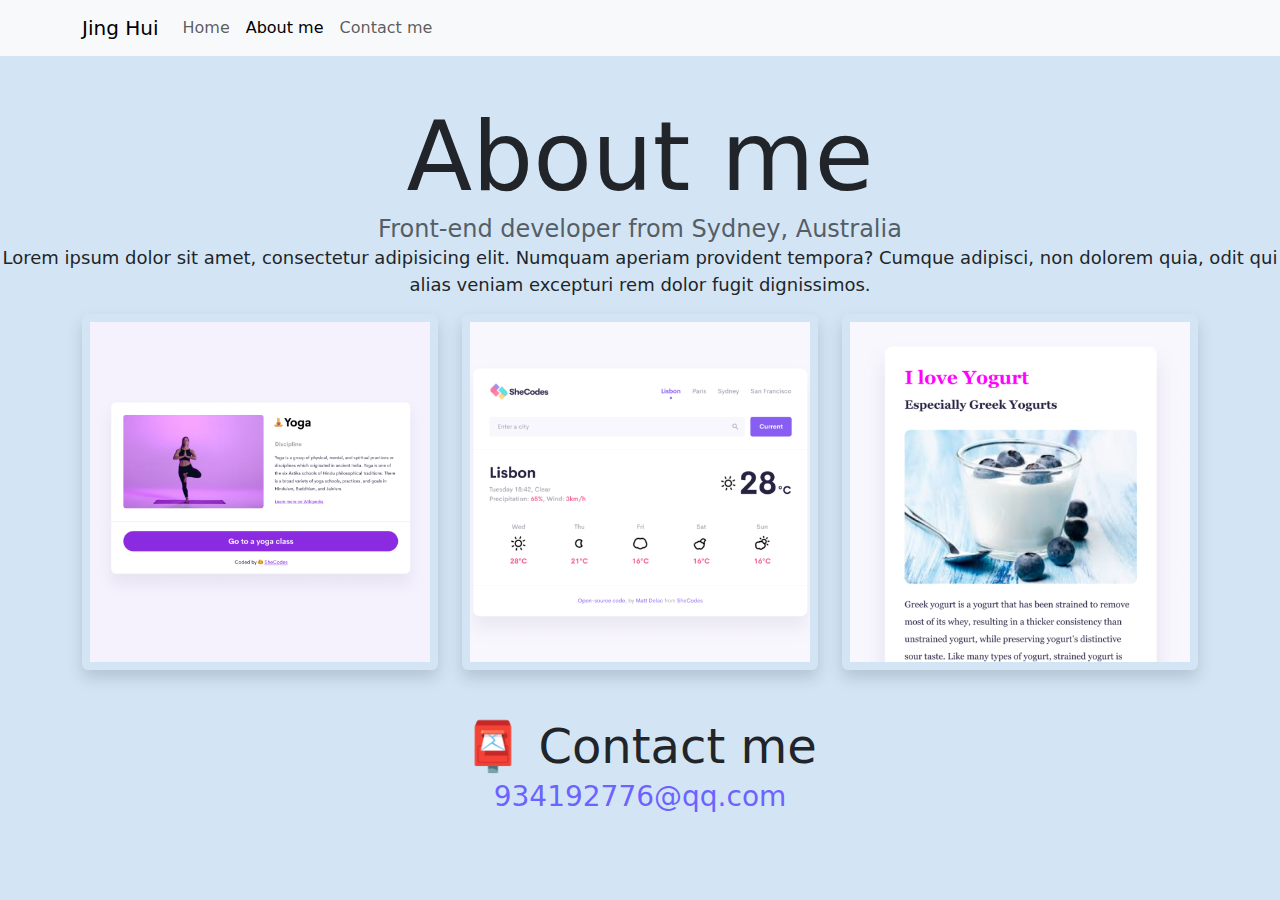
==== about.html @ 13026120 "update SEO" ====
<!DOCTYPE html>
<html lang="en">
  <head>
    <meta charset="UTF-8" />
    <meta http-equiv="X-UA-Compatible" content="IE=edge" />
    <meta name="viewport" content="width=device-width, initial-scale=1.0" />
    <link
      href="https://cdn.jsdelivr.net/npm/bootstrap@5.3.3/dist/css/bootstrap.min.css"
      rel="stylesheet"
      integrity="sha384-QWTKZyjpPEjISv5WaRU9OFeRpok6YctnYmDr5pNlyT2bRjXh0JMhjY6hW+ALEwIH"
      crossorigin="anonymous"
    />
    <script
      src="https://cdn.jsdelivr.net/npm/bootstrap@5.3.3/dist/js/bootstrap.bundle.min.js"
      integrity="sha384-YvpcrYf0tY3lHB60NNkmXc5s9fDVZLESaAA55NDzOxhy9GkcIdslK1eN7N6jIeHz"
      crossorigin="anonymous"
    ></script>
    <link rel="stylesheet" href="style.css" />
    <title>About me - Jing Hui</title>
    <meta name="description" content="The information of Jing Hui" />
  </head>
  <body>
    <nav class="navbar navbar-expand-lg navbar-light bg-light fixed-top">
      <div class="container">
        <a class="navbar-brand" href="index.html">Jing Hui</a>
        <button
          class="navbar-toggler"
          type="button"
          data-bs-toggle="collapse"
          data-bs-target="#navbarNav"
          aria-controls="navbarNav"
          aria-expanded="false"
          aria-label="Toggle navigation"
        >
          <span class="navbar-toggler-icon"></span>
        </button>
        <div class="collapse navbar-collapse" id="navbarNav">
          <ul class="navbar-nav">
            <li class="nav-item">
              <a class="nav-link" aria-current="page" href="index.html">Home</a>
            </li>

            <li class="nav-item">
              <a class="nav-link active" href="about.html">About me</a>
            </li>

            <li class="nav-item">
              <a class="nav-link" href="about.html#contact">Contact me</a>
            </li>
          </ul>
        </div>
      </div>
    </nav>

    <h1 class="text-center">About me</h1>
    <h3 class="text-center">Front-end developer from Sydney, Australia</h3>
    <div class="text-center">
      <p>
        Lorem ipsum dolor sit amet, consectetur adipisicing elit. Numquam
        aperiam provident tempora? Cumque adipisci, non dolorem quia, odit qui
        alias veniam excepturi rem dolor fugit dignissimos.
      </p>
    </div>

    <div class="container">
      <div class="row">
        <div class="col-sm-4">
          <img src="images/yoga.png" class="img-fluid p-2 shadow rounded" />
        </div>

        <div class="col-sm-4">
          <img src="images/weather.png" class="img-fluid p-2 shadow rounded" />
        </div>

        <div class="col-sm-4">
          <img src="images/yogurt.png" class="img-fluid p-2 shadow rounded" />
        </div>
      </div>
    </div>

    <div id="contact" class="mt-5">
      <h2 class="text-center">📮 Contact me</h2>
      <a href="mailto:934192776@qq.com" class="email-link">
        934192776@qq.com
      </a>
    </div>
  </body>
</html>
---- style.css ----
:root {
    --primary-color: #6c63ff;
    --secondary-color: #f5f2fe;
    --box-shadow: 0 5px 10px rgba(0, 0, 0, 0.3);
  }
  
  body {
    margin-top: 100px;
    background-color: rgb(211, 229, 245);
  }
  
  h1,
  h2,
  h3 {
    margin: 0;
  }
  
  h1 {
    font-size: 96px;
  }
  
  h2 {
    font-size: 48px;
  }
  
  h3 {
    font-size: 24px;
    opacity: 0.7;
  }
  
  p {
    font-size: 18px;
    line-height: 1.5;
  }
  
  .navigation-links {
    display: flex;
    margin-top: 40px;
    justify-content: center;
  }
  
  .navigation-links a {
    margin: 20px;
  }
  
  .primary-link {
    border-radius: 4px;
    padding: 20px 15px;
    text-decoration: none;
    text-transform: capitalize;
    background: var(--primary-color);
    box-shadow: var(--box-shadow);
    color: white;
  }
  
  .secondary-link {
    border-radius: 4px;
    padding: 20px 15px;
    text-decoration: none;
    text-transform: capitalize;
    color: var(--primary-color);
    border: 1px solid var(--primary-color);
  }
  
  .homepage-link {
    color: var(--primary-color);
    text-align: center;
    display: block;
  }
  
  .about-paragraphs {
    margin: 30px 0;
  }
  
  .about-paragraphs p {
    margin: 10px;
  }
  
  .email-link {
    display: flex;
    justify-content: center;
    color: var(--primary-color);
    font-size: 28px;
    text-decoration: none;
  }
  
  .email-link:hover {
    text-decoration: underline;
  }
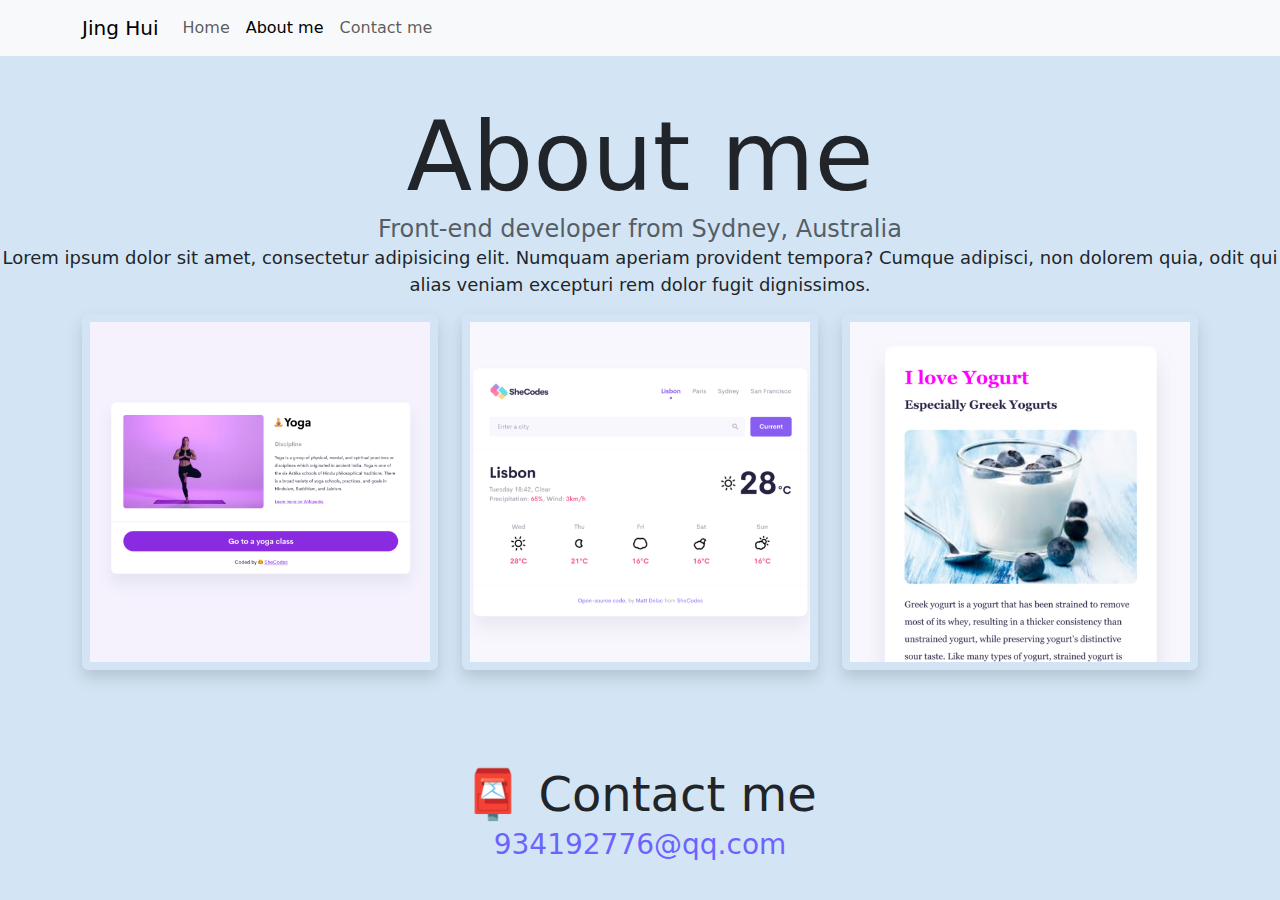
==== commit 5480ddf0: "fix the SEO" ====
--- a/about.html
+++ b/about.html
@@ -15,14 +15,14 @@
       integrity="sha384-YvpcrYf0tY3lHB60NNkmXc5s9fDVZLESaAA55NDzOxhy9GkcIdslK1eN7N6jIeHz"
       crossorigin="anonymous"
     ></script>
-    <link rel="stylesheet" href="style.css" />
+    <link rel="stylesheet" href="/style.css" />
     <title>About me - Jing Hui</title>
-    <meta name="description" content="The information of Jing Hui" />
+    <meta name="description" content="Jing Hui is a front-end developer based in Sydney" />
   </head>
   <body>
     <nav class="navbar navbar-expand-lg navbar-light bg-light fixed-top">
       <div class="container">
-        <a class="navbar-brand" href="index.html">Jing Hui</a>
+        <a class="navbar-brand" href="/" title="Homepage">Jing Hui</a>
         <button
           class="navbar-toggler"
           type="button"
@@ -37,15 +37,15 @@
         <div class="collapse navbar-collapse" id="navbarNav">
           <ul class="navbar-nav">
             <li class="nav-item">
-              <a class="nav-link" aria-current="page" href="index.html">Home</a>
+              <a class="nav-link" aria-current="page" href="/" title="Homepage">Home</a>
             </li>
 
             <li class="nav-item">
-              <a class="nav-link active" href="about.html">About me</a>
+              <a class="nav-link active" href="/about.html" title="About Jing Hui">About me</a>
             </li>
 
             <li class="nav-item">
-              <a class="nav-link" href="about.html#contact">Contact me</a>
+              <a class="nav-link" href="/about.html#contact" title="contact Jing Hui">Contact me</a>
             </li>
           </ul>
         </div>
@@ -65,15 +65,15 @@
     <div class="container">
       <div class="row">
         <div class="col-sm-4">
-          <img src="images/yoga.png" class="img-fluid p-2 shadow rounded" />
+          <img src="/images/yoga.png" class="img-fluid p-2 mb-5 shadow rounded" />
         </div>
 
         <div class="col-sm-4">
-          <img src="images/weather.png" class="img-fluid p-2 shadow rounded" />
+          <img src="/images/weather.png" class="img-fluid p-2 mb-5 shadow rounded" />
         </div>
 
         <div class="col-sm-4">
-          <img src="images/yogurt.png" class="img-fluid p-2 shadow rounded" />
+          <img src="/images/yogurt.png" class="img-fluid p-2 mb-5 shadow rounded" />
         </div>
       </div>
     </div>
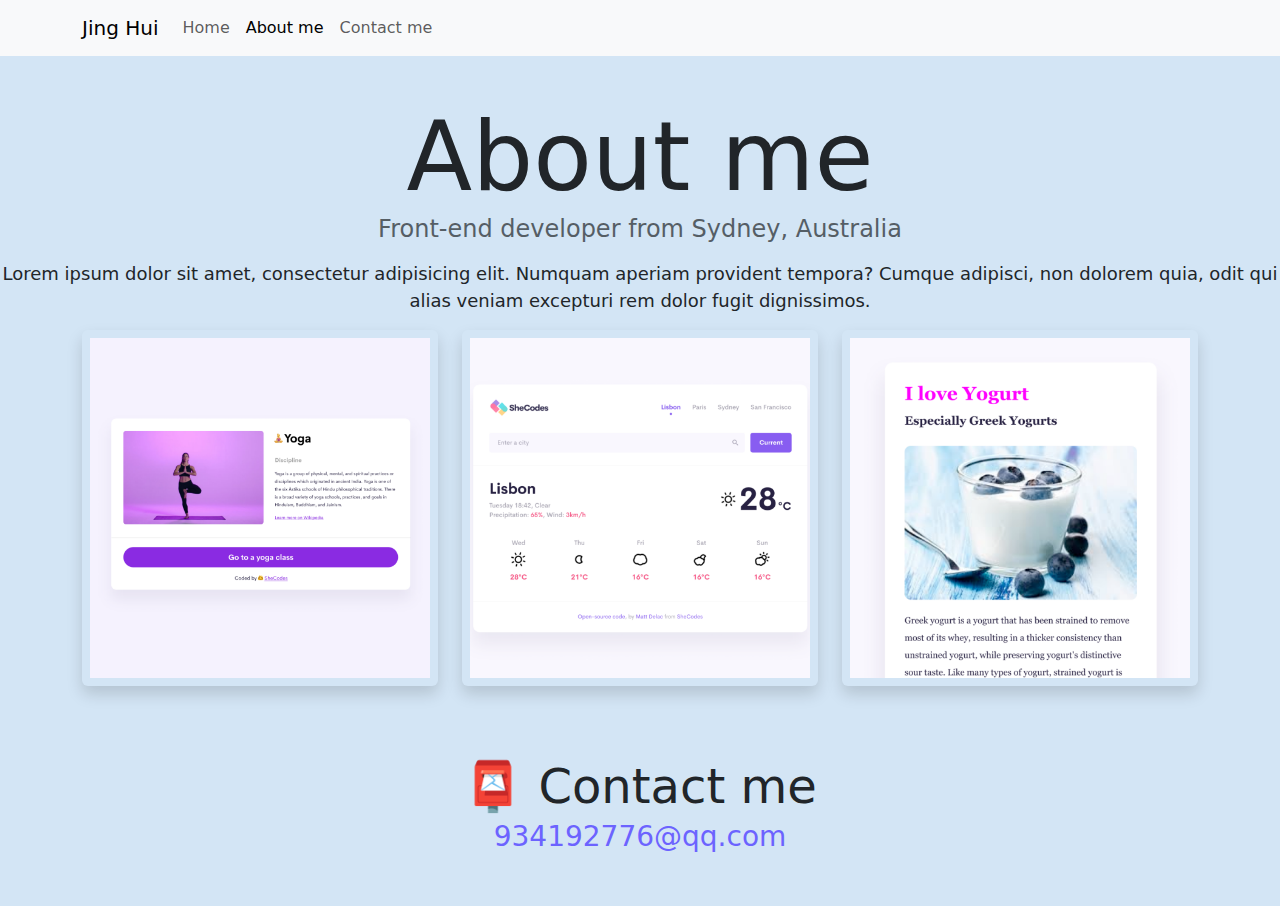
==== commit f5a2274e: "update" ====
--- a/about.html
+++ b/about.html
@@ -37,15 +37,18 @@
         <div class="collapse navbar-collapse" id="navbarNav">
           <ul class="navbar-nav">
             <li class="nav-item">
-              <a class="nav-link" aria-current="page" href="/" title="Homepage">Home</a>
+              <a class="nav-link" aria-current="page" href="/" 
+              title="Homepage">Home</a>
             </li>
 
             <li class="nav-item">
-              <a class="nav-link active" href="/about.html" title="About Jing Hui">About me</a>
+              <a class="nav-link active" href="/about.html" 
+              title="About Jing Hui">About me</a>
             </li>
 
             <li class="nav-item">
-              <a class="nav-link" href="/about.html#contact" title="contact Jing Hui">Contact me</a>
+              <a class="nav-link" href="/about.html#contact" 
+              title="contact Jing Hui">Contact me</a>
             </li>
           </ul>
         </div>
@@ -53,7 +56,7 @@
     </nav>
 
     <h1 class="text-center">About me</h1>
-    <h3 class="text-center">Front-end developer from Sydney, Australia</h3>
+    <h3 class="text-center mb-3">Front-end developer from Sydney, Australia</h3>
     <div class="text-center">
       <p>
         Lorem ipsum dolor sit amet, consectetur adipisicing elit. Numquam
@@ -65,22 +68,29 @@
     <div class="container">
       <div class="row">
         <div class="col-sm-4">
-          <img src="/images/yoga.png" class="img-fluid p-2 mb-5 shadow rounded" />
+          <img 
+          src="/images/yoga.png" 
+          class="img-fluid p-2 mb-4 shadow rounded" 
+          alt="Yoga project" />
         </div>
 
         <div class="col-sm-4">
-          <img src="/images/weather.png" class="img-fluid p-2 mb-5 shadow rounded" />
+          <img 
+          src="/images/weather.png" 
+          class="img-fluid p-2 mb-4 shadow rounded" />
         </div>
 
         <div class="col-sm-4">
-          <img src="/images/yogurt.png" class="img-fluid p-2 mb-5 shadow rounded" />
+          <img 
+          src="/images/yogurt.png" 
+          class="img-fluid p-2 mb-4 shadow rounded" />
         </div>
       </div>
     </div>
 
     <div id="contact" class="mt-5">
       <h2 class="text-center">📮 Contact me</h2>
-      <a href="mailto:934192776@qq.com" class="email-link">
+      <a href="mailto:934192776@qq.com" class="email-link mb-5">
         934192776@qq.com
       </a>
     </div>
--- a/style.css
+++ b/style.css
@@ -53,6 +53,11 @@
     color: white;
   }
   
+  .primary-link:hover {
+    color: white;
+  }
+
+
   .secondary-link {
     border-radius: 4px;
     padding: 20px 15px;
@@ -87,4 +92,25 @@
   .email-link:hover {
     text-decoration: underline;
   }
-  +  
+  @media (max-width: 576px) {
+    h1 {
+      font-size: 48px;
+      line-height: 1.5;
+    }    
+
+    h2 {
+      font-size: 32px;
+      text-align:center;
+    }
+
+    p {
+      text-align:center;
+    }
+
+    .project-link {
+      display:block;
+      text-align:center;
+      margin:0 20px;
+    }
+  }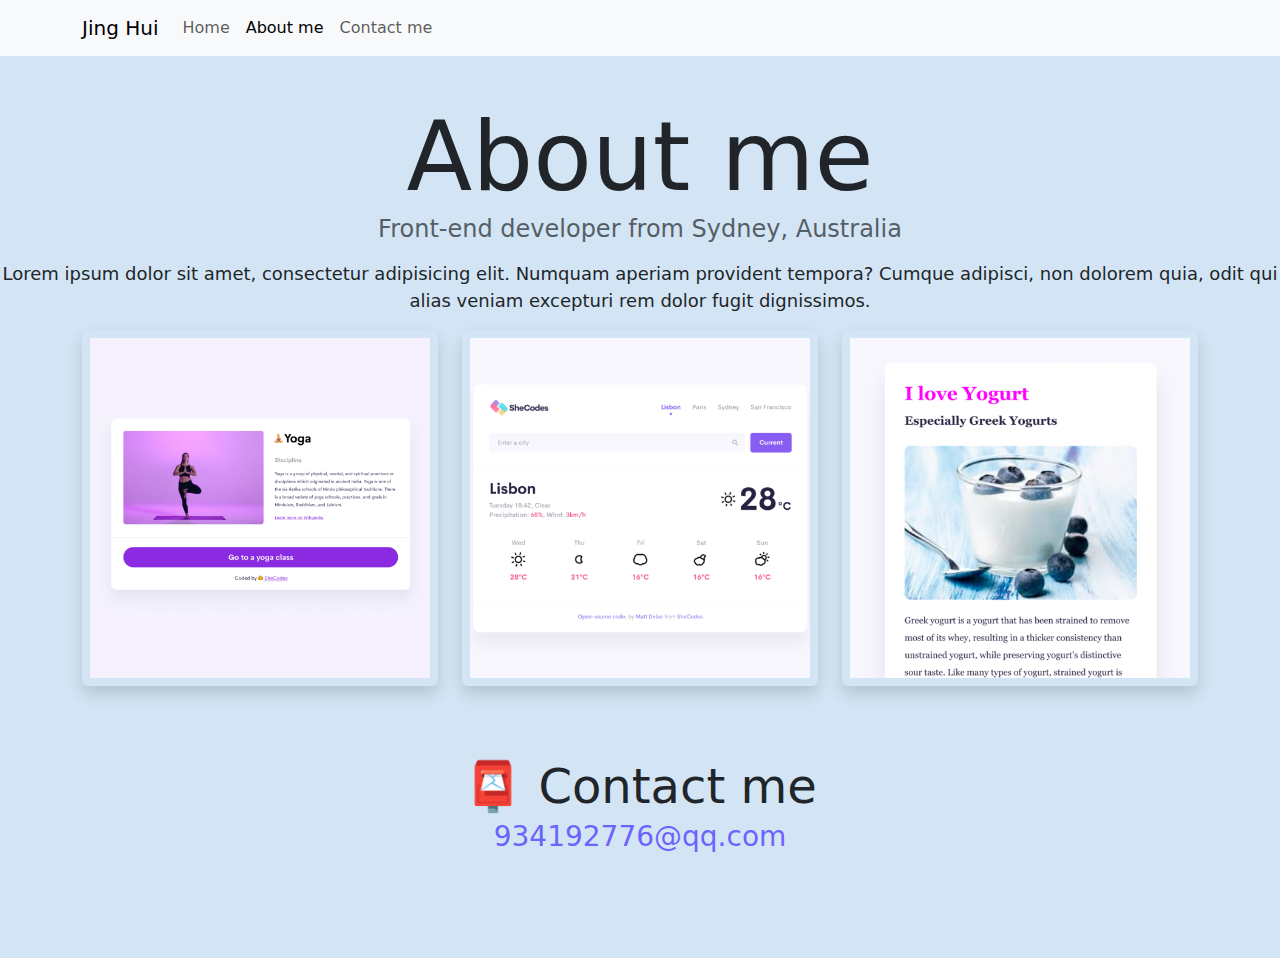
==== commit 94ae8af2: "made the website more responsive" ====
--- a/about.html
+++ b/about.html
@@ -90,7 +90,7 @@
 
     <div id="contact" class="mt-5">
       <h2 class="text-center">📮 Contact me</h2>
-      <a href="mailto:934192776@qq.com" class="email-link mb-5">
+      <a href="mailto:934192776@qq.com" class="email-link">
         934192776@qq.com
       </a>
     </div>
--- a/style.css
+++ b/style.css
@@ -7,6 +7,7 @@
   body {
     margin-top: 100px;
     background-color: rgb(211, 229, 245);
+    margin-bottom: 100px;
   }
   
   h1,
